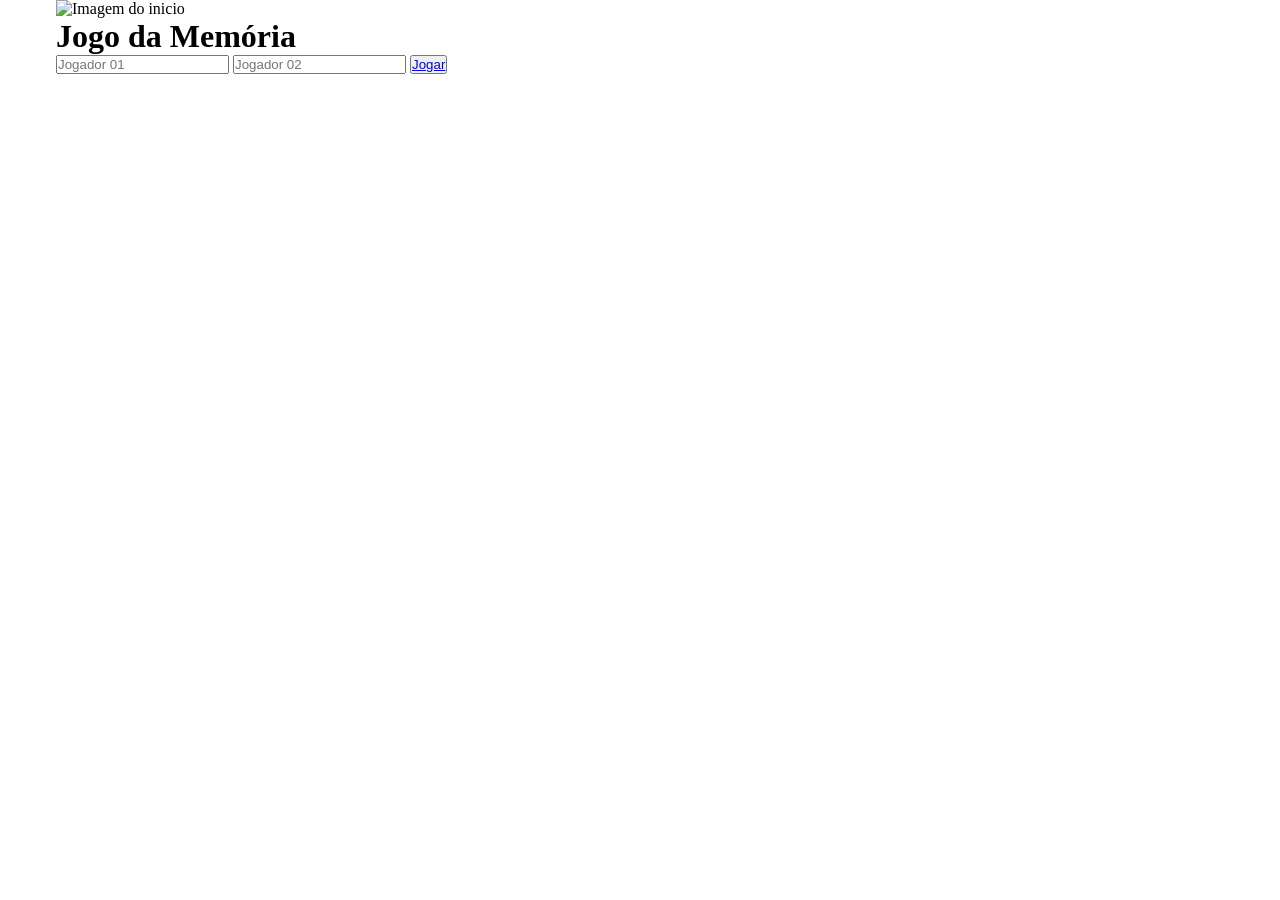
==== app/index.html @ b6e4d07b "Estrutura HTML criada" ====
<!DOCTYPE html>
<html lang="pt-br">
<head>
    <meta charset="UTF-8">
    <meta name="viewport" content="width=device-width, initial-scale=1.0">
    <link rel="stylesheet" href="assets/style.css">
    <title>Jogo da Memória</title>
</head>
<body>
    <div class="container">

        <main>
            <form class="insertNames">

                <div class="home_img">
                    <img src="#" alt="Imagem do inicio">
                    <h1>Jogo da Memória</h1>
                </div>

                <input type="text" placeholder="Jogador 01">
                <input type="text" placeholder="Jogador 02">
                <button class="start_game">
                    <a href="game/game.html">Jogar</a>
                </button>
            </form>

        </main>
        
        <footer>

        </footer>
    </div>
</body>
</html>
---- app/assets/style.css ----
* {
    margin: 0;
    padding: 0;
    box-sizing: border-box;
}

.container {
  width: 100%;
  max-width: 1200px; /* evita esticar demais em telas grandes */
  margin: 0 auto;    /* centraliza horizontalmente */
  padding: 0 16px;   /* respiro nas laterais em telas pequenas */
}

body {
  display: flex;
  flex-direction: column;
  min-height: 100dvh;
  margin: 0;
}

main {
  flex: 1;

  height: 100px;
  
}
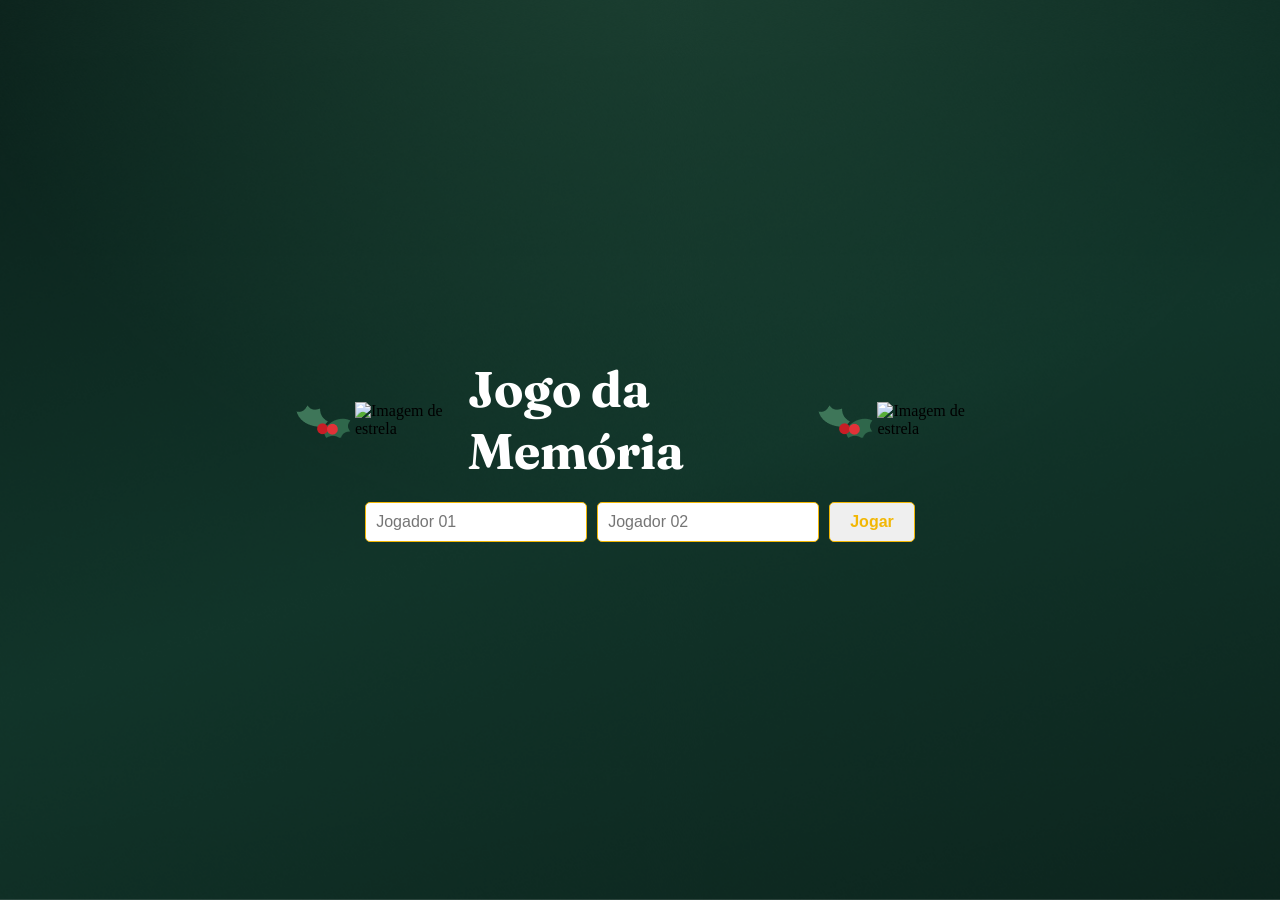
==== commit c10bc8f0: "Criado os estilos Precisei criar os estilos pra poder iniciar o js" ====
--- a/app/index.html
+++ b/app/index.html
@@ -3,6 +3,9 @@
 <head>
     <meta charset="UTF-8">
     <meta name="viewport" content="width=device-width, initial-scale=1.0">
+    <link rel="preconnect" href="https://fonts.googleapis.com">
+    <link rel="preconnect" href="https://fonts.gstatic.com" crossorigin>
+    <link href="https://fonts.googleapis.com/css2?family=Fraunces:ital,opsz,wght@0,9..144,100..900;1,9..144,100..900&family=Space+Grotesk:wght@300..700&display=swap" rel="stylesheet">
     <link rel="stylesheet" href="assets/style.css">
     <title>Jogo da Memória</title>
 </head>
@@ -13,22 +16,24 @@
             <form class="insertNames">
 
                 <div class="home_img">
-                    <img src="#" alt="Imagem do inicio">
+                    
+                    <img src="assets/img/Holly l.png" alt="Imagem do inicio">
+                    <img src="assets/img/star.png" alt="Imagem de estrela">
                     <h1>Jogo da Memória</h1>
+                    <img src="assets/img/holly.png" alt="Logo do jogo da memória">
+                    <img src="assets/img/star.png" alt="Imagem de estrela">
                 </div>
 
-                <input type="text" placeholder="Jogador 01">
-                <input type="text" placeholder="Jogador 02">
-                <button class="start_game">
-                    <a href="game/game.html">Jogar</a>
-                </button>
+                <div class="input_names">
+                    <input type="text" placeholder="Jogador 01" id="jogador1">
+                    <input type="text" placeholder="Jogador 02" id="jogador2">
+                    <button class="start_game" onclick="startGame()">Jogar</button>
+                </div>
             </form>
 
         </main>
-        
-        <footer>
 
-        </footer>
+        <script src="assets/script.js"></script>
     </div>
 </body>
 </html>
--- a/app/assets/style.css
+++ b/app/assets/style.css
@@ -4,23 +4,107 @@
     box-sizing: border-box;
 }
 
-.container {
-  width: 100%;
-  max-width: 1200px; /* evita esticar demais em telas grandes */
-  margin: 0 auto;    /* centraliza horizontalmente */
-  padding: 0 16px;   /* respiro nas laterais em telas pequenas */
-}
-
 body {
   display: flex;
   flex-direction: column;
-  min-height: 100dvh;
+  justify-content: center;
+  align-items: center;
+  height: 100dvh;
   margin: 0;
+
 }
 
+.container {
+  width: 100%;
+  min-height: 100dvh;
+  margin: 0 auto;    /* centraliza horizontalmente */
+  padding: 0 16px;   /* respiro nas laterais em telas pequenas */
+  background-image: url(/app/assets/img/Container.png);
+  background-repeat: no-repeat;
+  background-size: cover;
+  background-position: center;
+
+  display: flex;
+  flex-direction: column;
+  justify-content: center; 
+  align-items: center;
+
+}
+
+
 main {
-  flex: 1;
+  width: 100%;
+  max-width: 700px;
+  
+}
 
-  height: 100px;
-  
+.insertNames{
+  display: flex;
+  flex-direction: column;
+  justify-content: center;
+  align-items: center;
+  gap: 20px;
+}
+
+.home_img{
+  display: flex;
+  justify-content: center;
+  align-items: center;
+}
+
+.home_img h1{
+  color: #fff;
+  font-family: 'Fraunces', serif;
+  font-size: 50px;
+}
+.input_names{
+  display: flex;
+  gap: 10px;
+}
+
+.input_names input{
+  width: 100%;
+  max-width: 300px;
+  padding: 10px;
+  border-radius: 5px;
+  border: 1px solid #F2B705;
+  font-size: 16px;
+}
+
+.input_names button{
+  border: 1px solid #F2B705;
+  padding: 10px 20px;
+  border-radius: 5px;
+  color: #F2B705;
+  font-size: 16px;
+  font-weight: 700;
+  cursor: pointer;
+  transform: 0.2s;
+}
+
+.input_names button:hover{
+ transform: scale(1.1)
+}
+
+/* Pagina do jogo */
+
+.placar{
+  display: flex;
+  justify-content: space-around;
+  width: 100%;
+  max-width: 700px;
+  margin-top: 20px;
+}
+
+.placar span{
+  width: 372px;
+  height: 50px;
+  border: 1px solid #F2B705;
+  gap: 10px;
+  padding: 10px 20px;
+  border-radius: 10px;
+  background: linear-gradient(
+  to right, 
+  rgba(255, 255, 255, 0.6), 
+  rgba(212, 160, 23, 0.6));
 }
